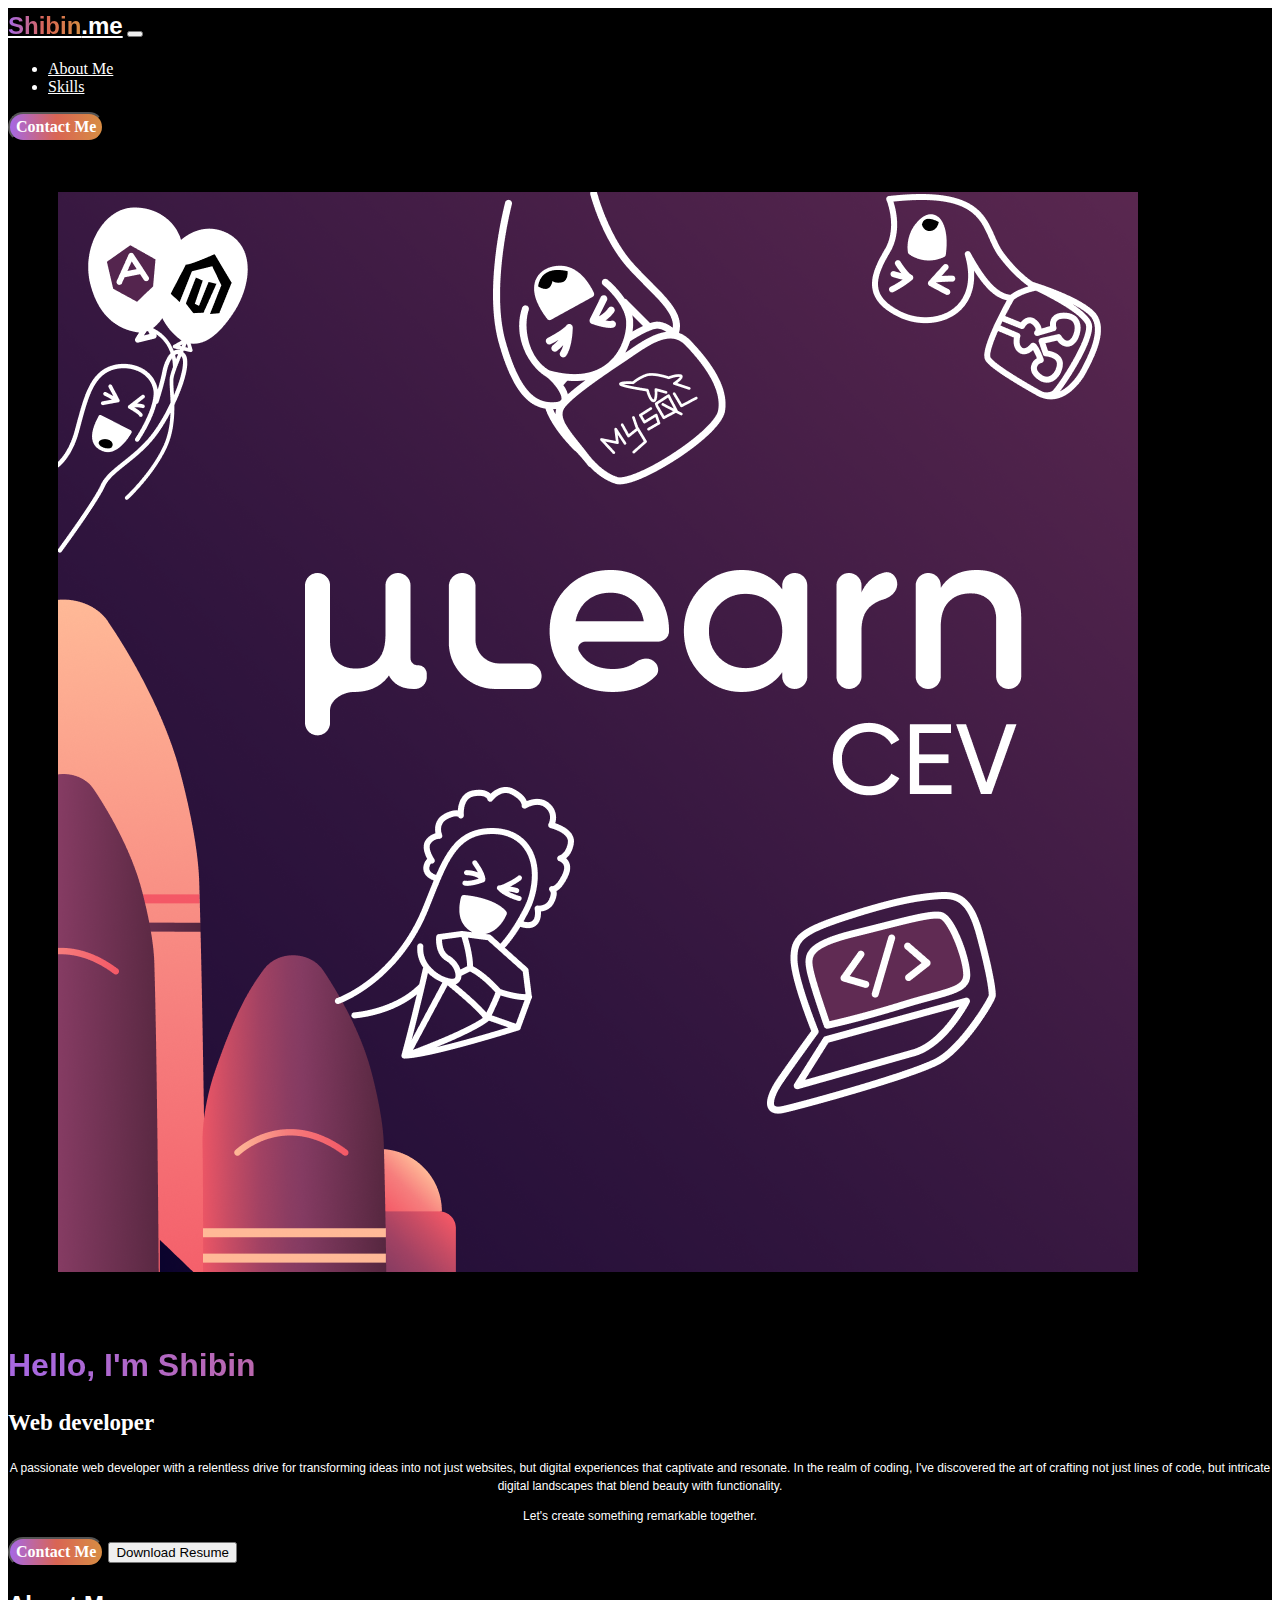
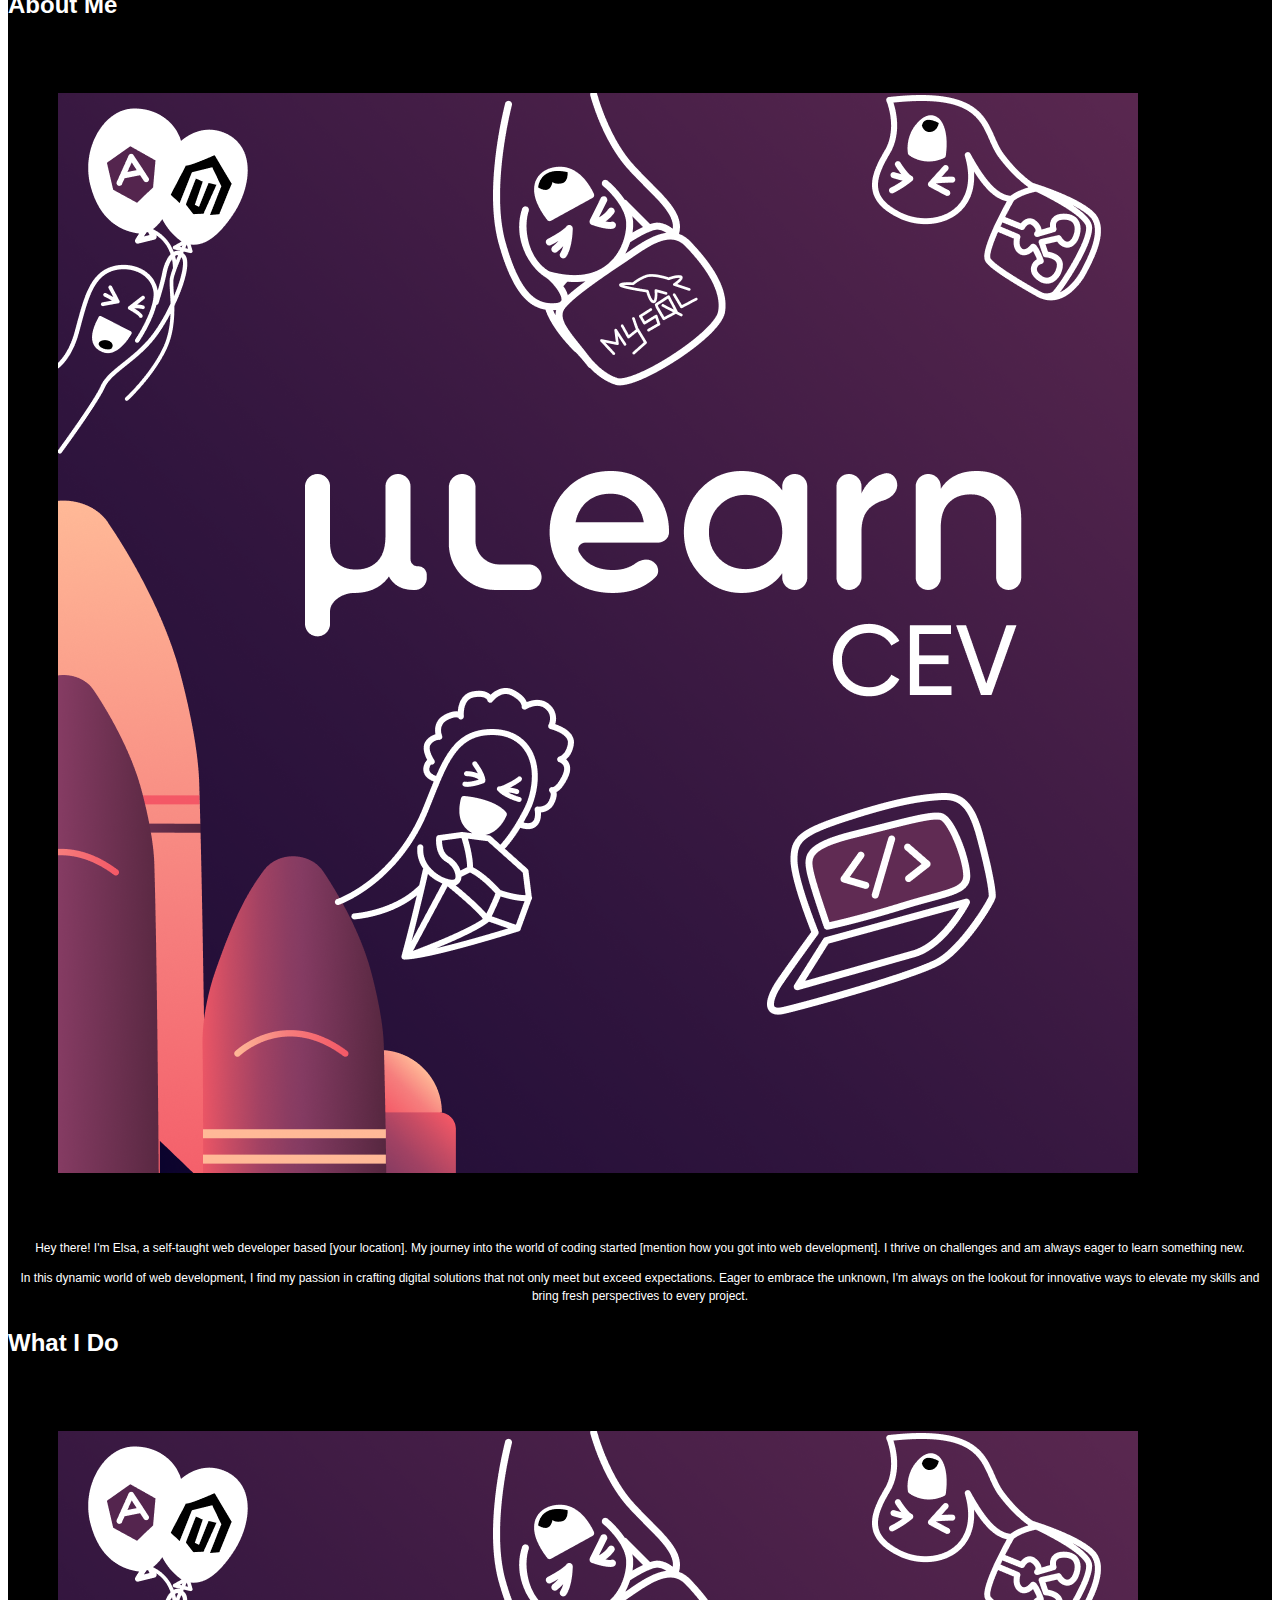
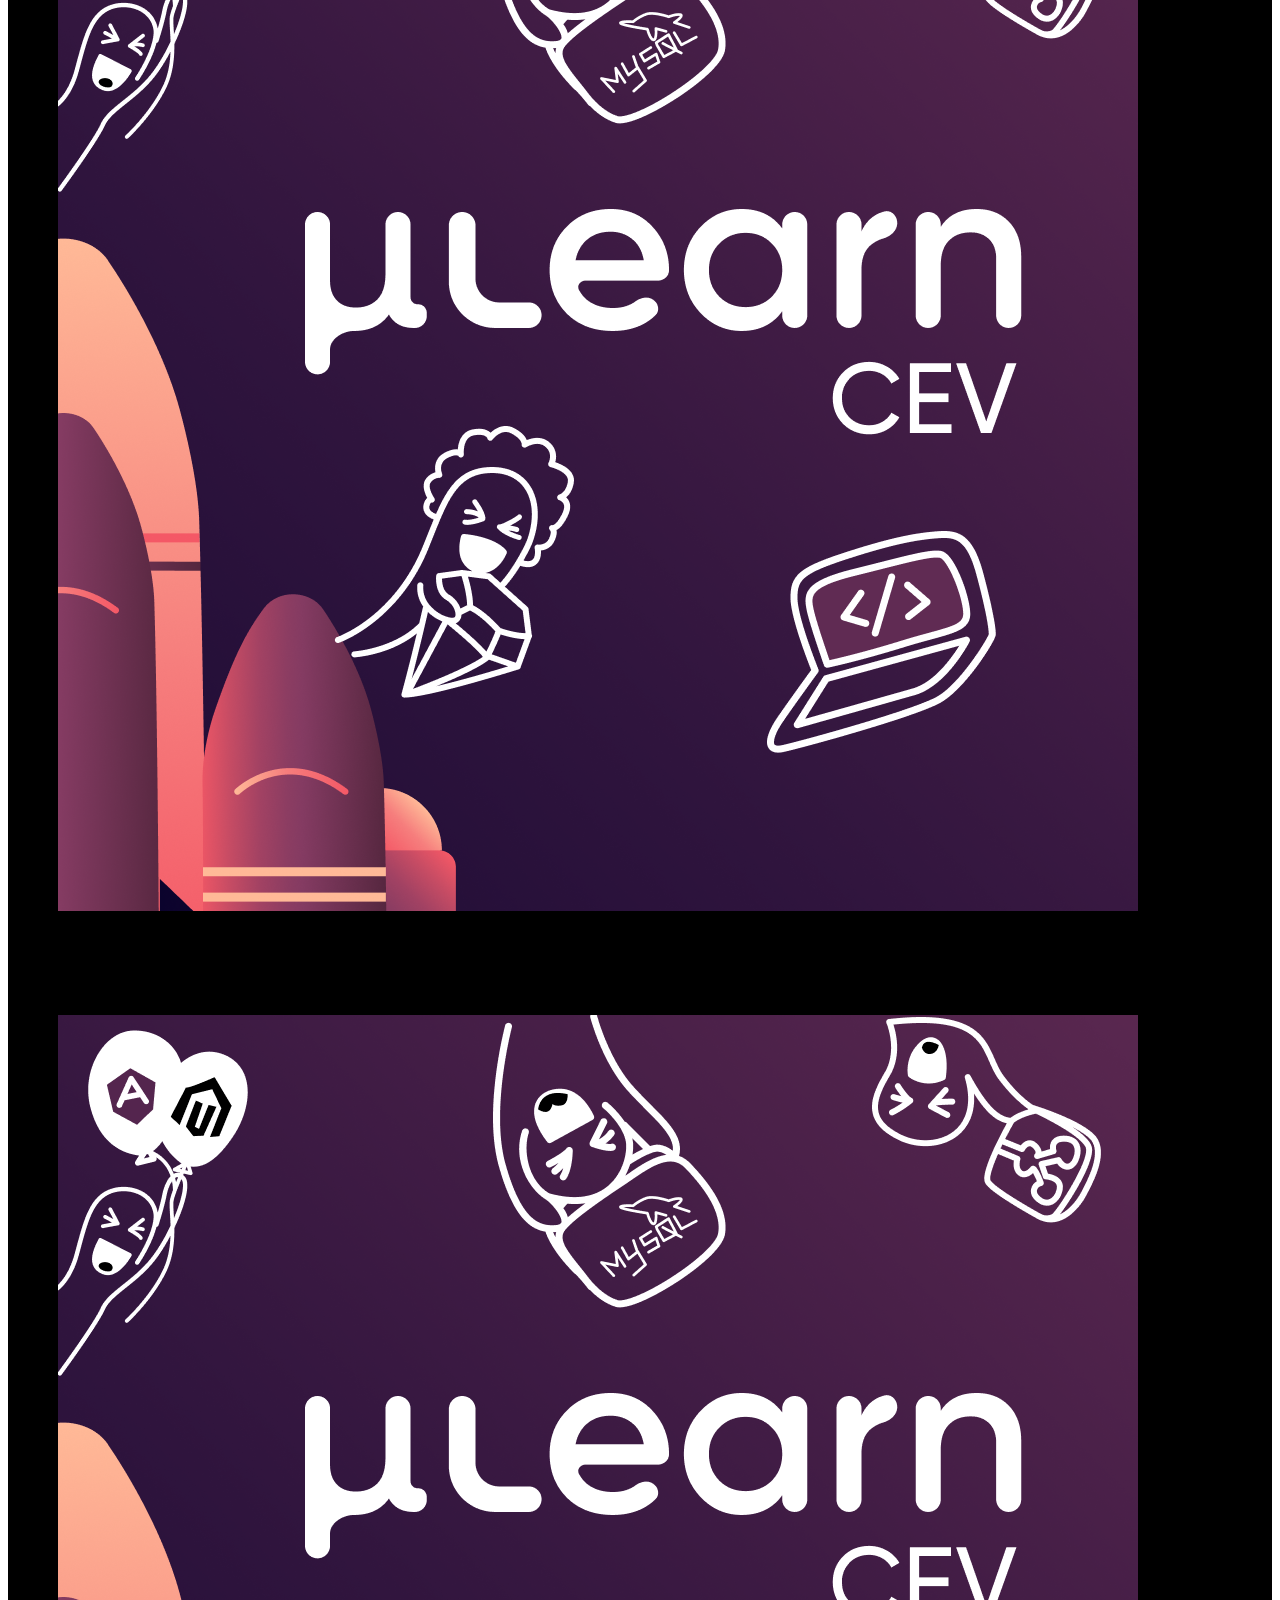
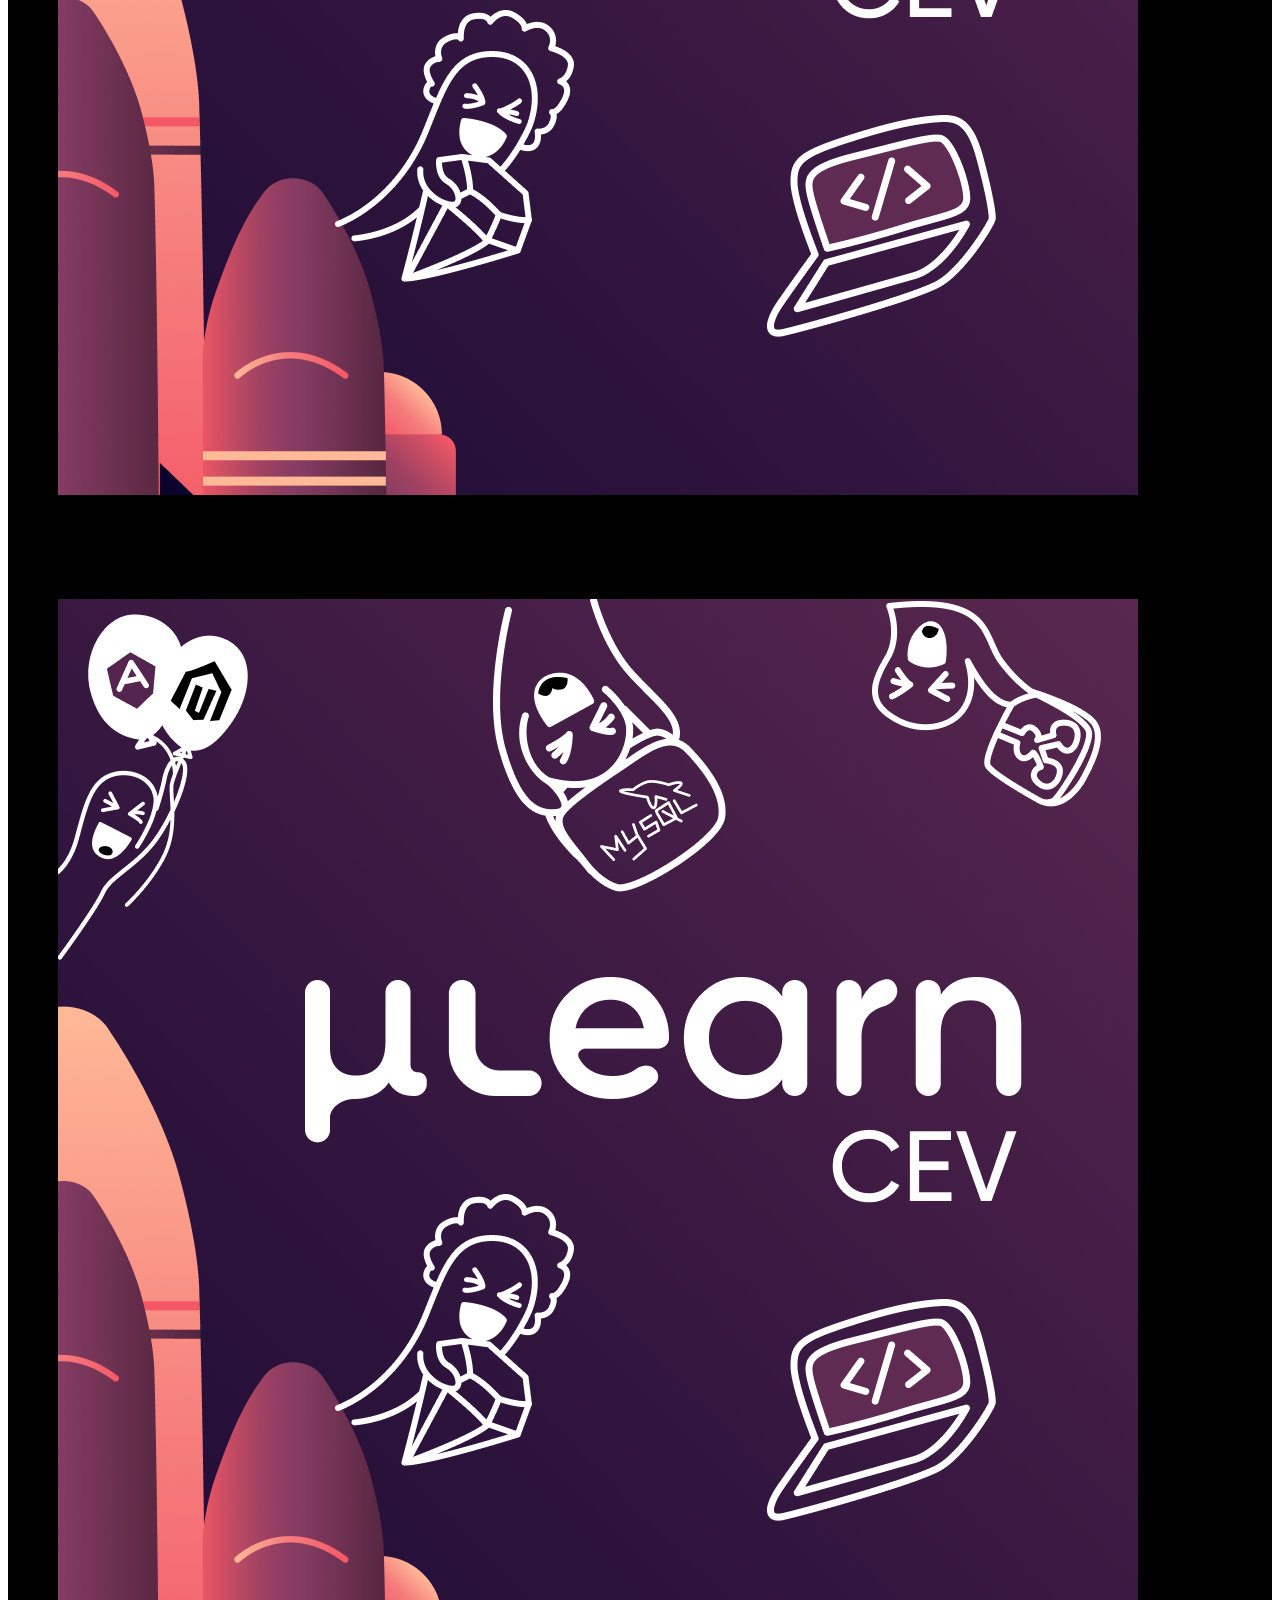
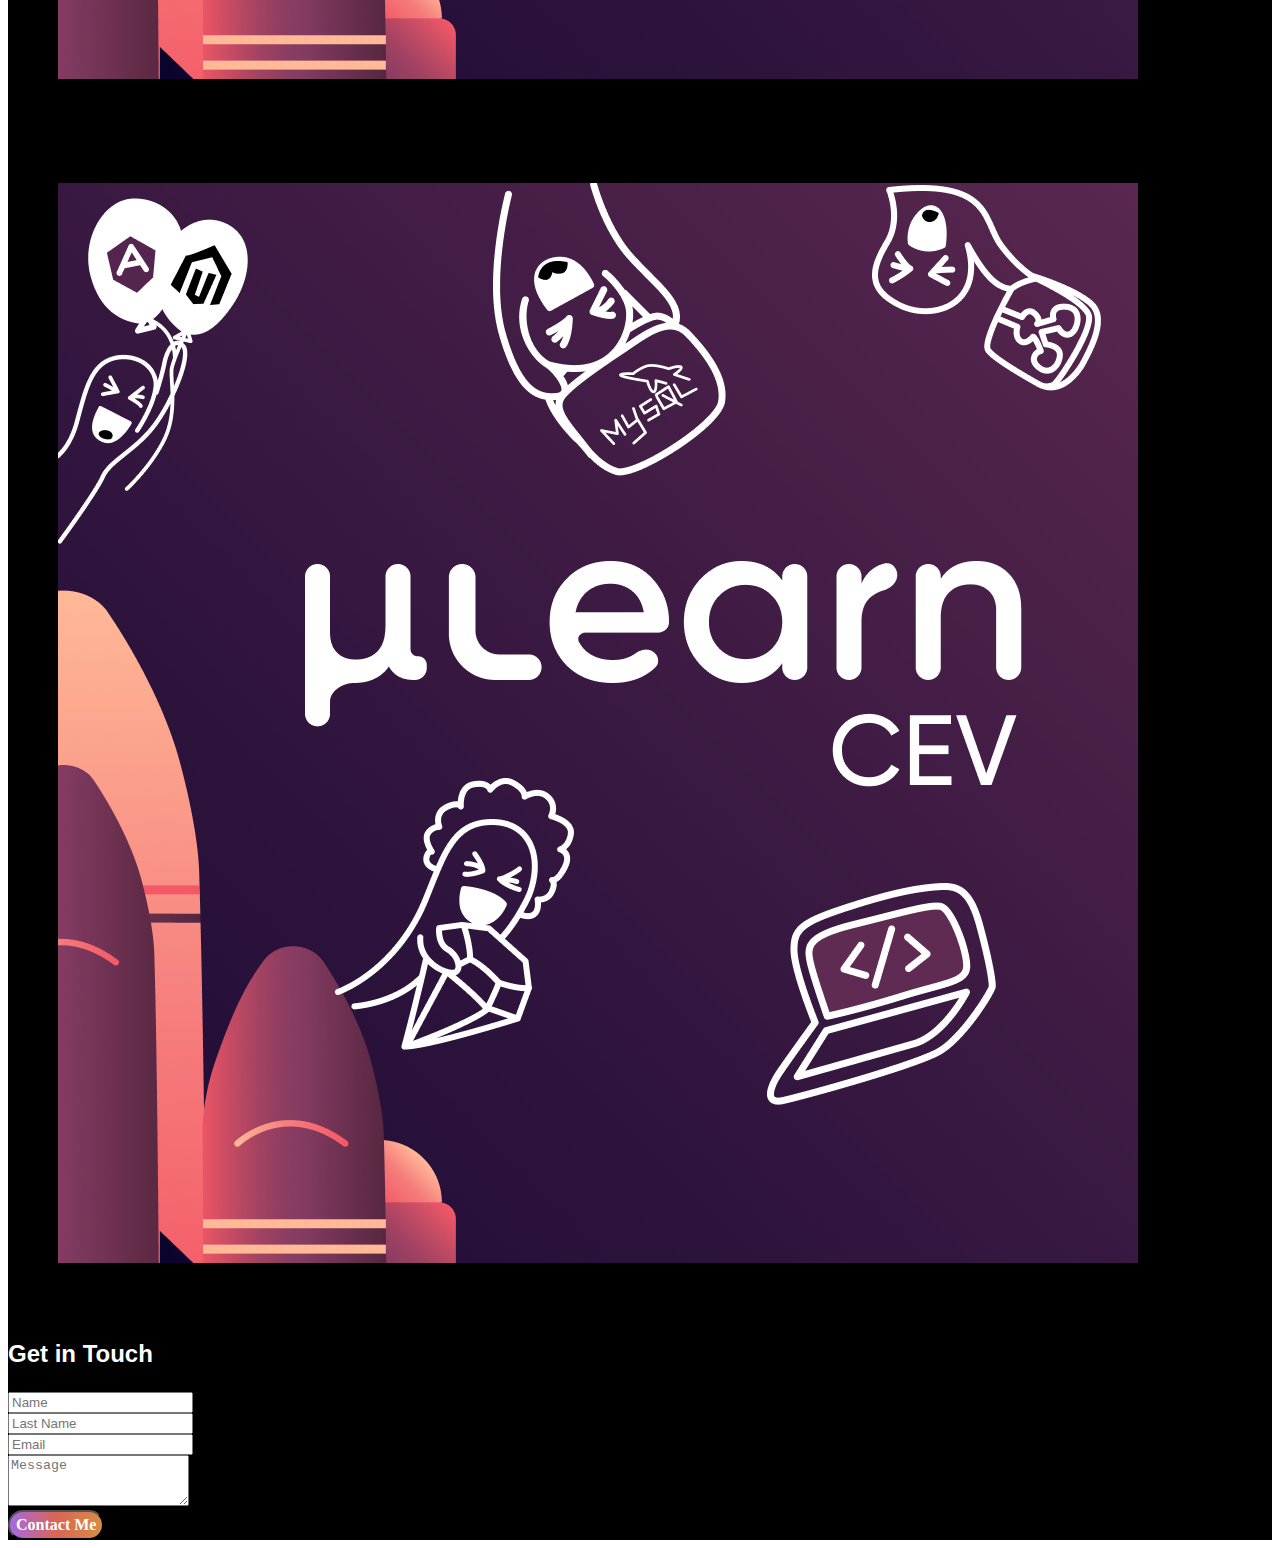
==== Project 2/index.html @ 2ce0bbd8 "Doing project" ====
<!DOCTYPE html>
<html lang="en">

<head>

  <meta charset="UTF-8">
  <meta name="viewport" content="width=device-width, initial-scale=1.0">
  <link href="https://cdn.jsdelivr.net/npm/bootstrap@5.3.2/dist/css/bootstrap.min.css" rel="stylesheet"
    integrity="sha384-T3c6CoIi6uLrA9TneNEoa7RxnatzjcDSCmG1MXxSR1GAsXEV/Dwwykc2MPK8M2HN" crossorigin="anonymous">
  <script src="https://cdn.jsdelivr.net/npm/bootstrap@5.3.2/dist/js/bootstrap.bundle.min.js"
    integrity="sha384-C6RzsynM9kWDrMNeT87bh95OGNyZPhcTNXj1NW7RuBCsyN/o0jlpcV8Qyq46cDfL"
    crossorigin="anonymous"></script>

    <link rel="stylesheet" href="style.css">

  <title>Document</title>

</head>

<body>

  <div class="container-fluid" id="mainbody" >

    <nav class="navbar navbar-expand-lg text-white" >

      <div class="container-fluid">

        <a  class="navbar-brand fontstyle" id="name" href="#"><span class="mainfont">Shibin</span>.me</a>

        <button class="navbar-toggler" type="button" data-bs-toggle="collapse" data-bs-target="#navbarCloser"
          aria-controls="navbarCloser" aria-expanded="false" aria-label="Toggle navigation">
          <span class="navbar-toggler-icon"></span>
        </button>
        
        <div class="collapse navbar-collapse d-lg-flex justify-content-end" id="navbarCloser">

          <ul class="navbar-nav ">

            <li class="nav-item">
              <a class="nav-link " aria-current="page" href="#">About Me</a>
            </li>
            <li class="nav-item">
              <a class="nav-link" href="#">Skills</a>
            </li>

          </ul>
          
          <button class="btn btn_design" type="submit">Contact Me</button>
          
        </div>
        
    </nav>

    <div class="container-fluid">

      <div class="row d-lg-flex flex-lg-row-reverse">

        <img src="pic.png" id="pic" class="rounded-4 mx-auto " alt="..." >
        
        <h1 class="text-center mainfont">Hello, I'm Shibin</h1>
        <h2 class="text-center subfont">Web developer</h2>

        <p class="parafont">
          A passionate web developer with a relentless drive for transforming ideas into not just websites, but digital experiences that captivate and resonate. In the realm of coding, I've discovered the art of crafting not just lines of code, but intricate digital landscapes that blend beauty with functionality.
        </p>

        <p class="parafont"> Let's create something remarkable together.</p>


        <div class="d-grid gap-2 col-9 mx-auto">

          <button class="btn btn_design  " type="submit">Contact Me</button>

          <button class="btn " type="submit">Download Resume</button>
    
        </div>

        <h2 class="text-center fontstyle">About Me</h2>

        <img src="pic.png" id="pic" class="rounded-4 mx-auto " alt="..." >

        <p class="parafont">
          Hey there! I'm Elsa, a self-taught web developer based [your location]. My journey into the world of coding started [mention how you got into web development]. I thrive on challenges and am always eager to learn something new.
        </p>

        <p class="parafont">
          In this dynamic world of web development, I find my passion in crafting digital solutions that not only meet but exceed expectations. Eager to embrace the unknown, I'm always on the lookout for innovative ways to elevate my skills and bring fresh perspectives to every project.
        </p>
        
        <h2 class="text-center fontstyle">What I Do</h2>

        <div>

          <img src="pic.png" id="pic" class="rounded-4 mx-auto " alt="..." >
          <img src="pic.png" id="pic" class="rounded-4 mx-auto " alt="..." >
          <img src="pic.png" id="pic" class="rounded-4 mx-auto " alt="..." >
          <img src="pic.png" id="pic" class="rounded-4 mx-auto " alt="..." >
          
          
        </div>
        
        <h2 class="text-center fontstyle">Get in Touch</h2>

        <form>
          
          <div class="mb-3">
            <input type="text" class="form-control" id="firstname" placeholder="Name">
          </div>
          <div class="mb-3">
            <input type="text" class="form-control" id="lastname" placeholder="Last Name">
          </div>
          <div class="mb-3">
            <input type="email" class="form-control" id="exampleFormControlInput1" placeholder="Email">
          </div>
          <div class="mb-3">
            <textarea class="form-control" id="exampleFormControlTextarea1" rows="3" placeholder="Message"></textarea>
          </div>
          
        </form>
        
        <div class="d-grid gap-2 col-9 mx-auto">

          <button class="btn btn_design" type="submit">Contact Me</button>
  
        </div>

      </div>
      
    </div>

  </div>

</body>

</html>
---- Project 2/style.css ----
#mainbody{
  color:white;
  background-color: black;
 
}


.nav-link{
  color: white;
}

.mainfont{
  font-family: 'Hiragino Kaku Gothic Std', sans-serif;
  font-style: normal;
  font-weight: 800;
  background: linear-gradient(90deg, #A868DF 2.32%, #D96554 50.41%, #D78B43 97.78%);
            -webkit-text-fill-color: transparent; 
            -webkit-background-clip: text; 
}

.fontstyle{
  font-family: 'Hiragino Kaku Gothic Std', sans-serif;
  font-style: normal;
  font-weight: 800;
  color: white;
  font-size: 24px;
  font-weight: 800;
  line-height: 36px;
  letter-spacing: 0em;

}

.subfont{

font-family: 'Hiragino Kaku Gothic Std';
font-style: normal;
font-weight: 800;
font-size: 23px;
line-height: 34px;

color: #FFFFFF;


}

.parafont{
  font-family:'Hiragino Kaku Gothic', Arial, Helvetica, sans-serif;
  font-size: 12px;
  font-weight: 100;
  line-height: 18px;
  letter-spacing: 0em;
  text-align: center;

}

.btn_design{




/* main */
background: linear-gradient(90deg, #A868DF 2.32%, #D96554 50.41%, #D78B43 97.78%);
border-radius: 15px;
transform: rotate(0deg);

color:white;
font-family: 'Hiragino Kaku Gothic ';
font-style: normal;
font-weight: 600;
font-size: 16px;
line-height: 24px;
/* identical to box height */


}
#pic{
  padding: 50px;
}

@media (max-width:800px) {
  
  #pic{
    width: 320px;
  }

}
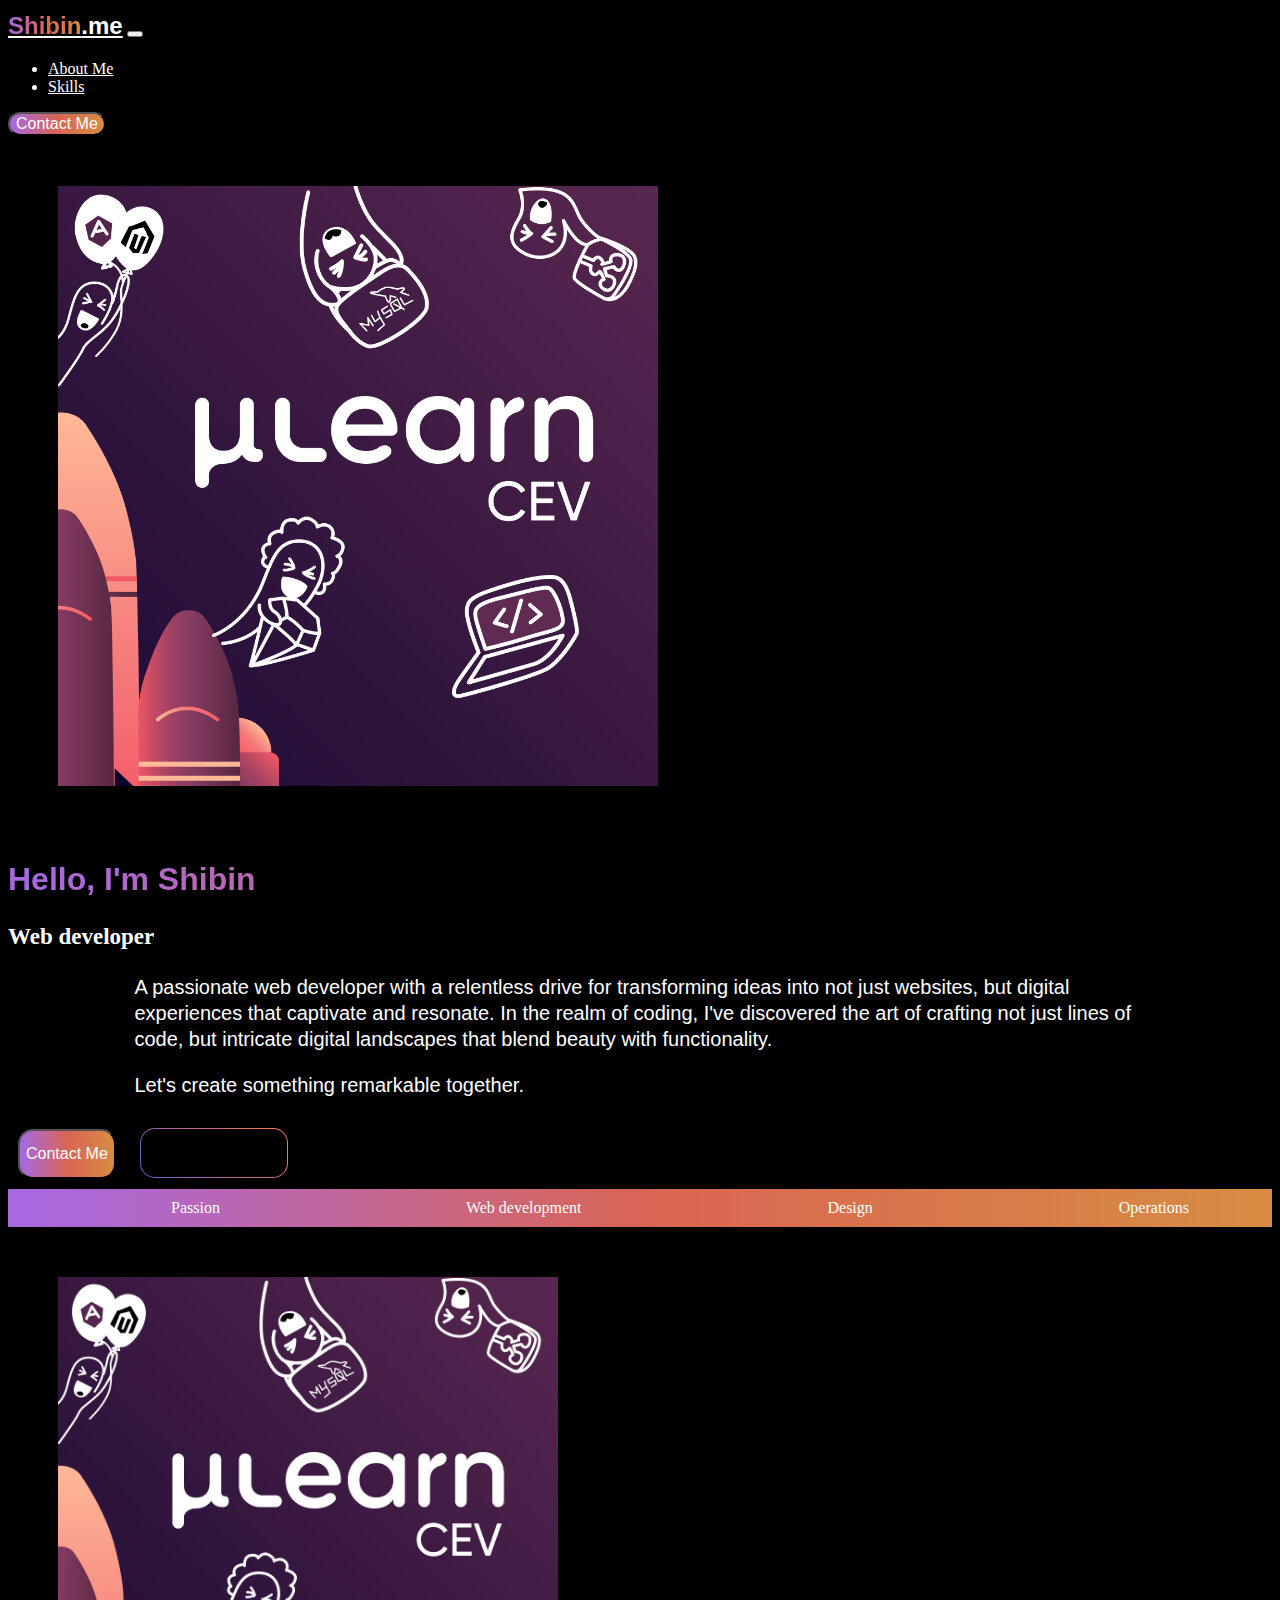
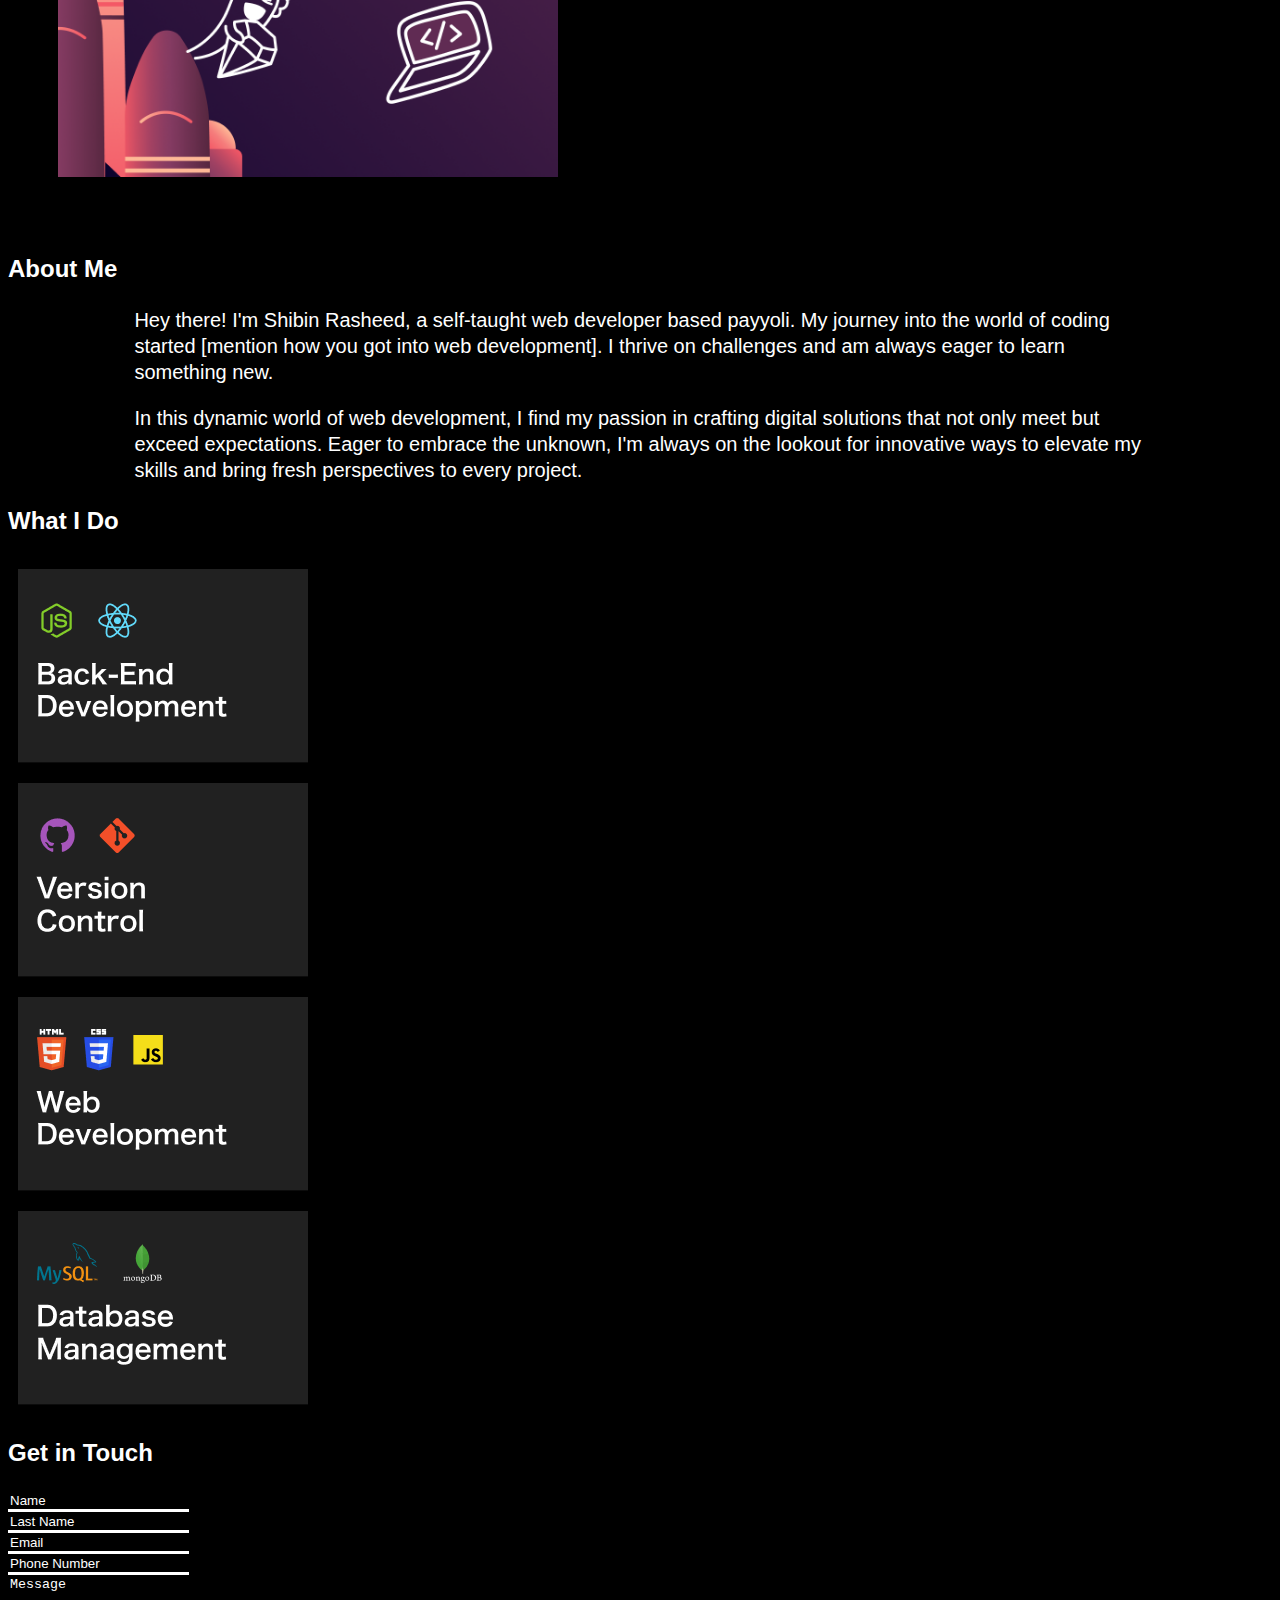
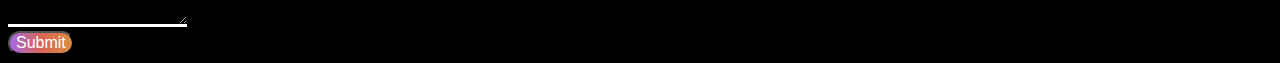
==== commit 8a3966c5: "Project 2 completed, didn't tried for perfection only completion" ====
--- a/Project 2/index.html
+++ b/Project 2/index.html
@@ -11,7 +11,7 @@
     integrity="sha384-C6RzsynM9kWDrMNeT87bh95OGNyZPhcTNXj1NW7RuBCsyN/o0jlpcV8Qyq46cDfL"
     crossorigin="anonymous"></script>
 
-    <link rel="stylesheet" href="style.css">
+  <link rel="stylesheet" href="style.css">
 
   <title>Document</title>
 
@@ -19,19 +19,19 @@
 
 <body>
 
-  <div class="container-fluid" id="mainbody" >
-
-    <nav class="navbar navbar-expand-lg text-white" >
+  <div class="container-fluid">
+
+    <nav class="navbar navbar-expand-lg text-white">
 
       <div class="container-fluid">
 
-        <a  class="navbar-brand fontstyle" id="name" href="#"><span class="mainfont">Shibin</span>.me</a>
+        <a class="navbar-brand fontstyle" id="name" href="#"><span class="mainfont">Shibin</span>.me</a>
 
         <button class="navbar-toggler" type="button" data-bs-toggle="collapse" data-bs-target="#navbarCloser"
           aria-controls="navbarCloser" aria-expanded="false" aria-label="Toggle navigation">
           <span class="navbar-toggler-icon"></span>
         </button>
-        
+
         <div class="collapse navbar-collapse d-lg-flex justify-content-end" id="navbarCloser">
 
           <ul class="navbar-nav ">
@@ -44,92 +44,167 @@
             </li>
 
           </ul>
+
+          <button class="btn btn_design" type="submit">Contact Me</button>
+
+        </div>
+
+    </nav>
+
+    <div class="container-fluid">
+
+      <div class="row d-lg-flex flex-lg-row-reverse">
+
+        <div class="row d-lg-flex flex-row-reverse">
+
+          <img src="pic.png" id="mainpic" class="rounded-4 mx-auto col-sm-12 col-lg-6" alt="...">
+
+          <div class="col-sm-12 col-lg-6 d-lg-flex flex-lg-column justify-content-center -items-center">
+
+            <h1 class=" text-center  mainfont">Hello, I'm Shibin</h1>
+            <h2 class="text-center subfont ">Web developer</h2>
+            <div>
+              <p class="parafont ">
+                A passionate web developer with a relentless drive for transforming ideas into not just websites, but
+                digital experiences that captivate and resonate. In the realm of coding, I've discovered the art of
+                crafting
+                not just lines of code, but intricate digital landscapes that blend beauty with functionality.
+              </p>
+              <p class="parafont"> Let's create something remarkable together.</p>
+
+              <div class="col d-flex flex-lg-row justify-content-center flex-column align-items-center">
+
+                <button class="btn btn_design btn_shaping col-4 " type="submit">Contact Me</button>
+
+                <button class="btn  btn_resume text-white btn_shaping col-4" type="submit">Download Resume 
+                  <span class="dwnld_btn">
+
+                    <svg xmlns="http://www.w3.org/2000/svg" width="16" height="16" fill="currentColor" class="bi bi-download downIconPad" viewBox="0 0 16 16">
+                      <path  d="M.5 9.9a.5.5 0 0 1 .5.5v2.5a1 1 0 0 0 1 1h12a1 1 0 0 0 1-1v-2.5a.5.5 0 0 1 1 0v2.5a2 2 0 0 1-2 2H2a2 2 0 0 1-2-2v-2.5a.5.5 0 0 1 .5-.5" />
+                      <path d="M7.646 11.854a.5.5 0 0 0 .708 0l3-3a.5.5 0 0 0-.708-.708L8.5 10.293V1.5a.5.5 0 0 0-1 0v8.793L5.354 8.146a.5.5 0 1 0-.708.708l3 3z" />
+                    </svg>
+                    
+                  </span>
+                </button>
+
+              </div>
+
+            </div>
+
+
+          </div>
+
+
+
+        </div>
+
+
+
+
+
+      </div>
+
+
+      <div class="strip marquee ">
+
+        <ul class="marquee_content scroll">
+          <li>Passion</li>
+          <li>Web development</li>
+          <li>Design</li>
+          <li>Operations</li>
+        </ul>
+
+        <ul class="marquee_content scroll" aria-hidden="true">
+          <li>Passion</li>
+          <li>Web development</li>
+          <li>Design</li>
+          <li>Operations</li>
+        </ul>
+        
+      </div>
+
+
+      
+
+      <div class="row d-lg-flex flex-row">
+
+        <img src="pic.png" id="secondpic" class="rounded-4  mx-auto col-sm-12 col-lg-6 d-flex flex-lg-row " alt="...">
+
+        <div class="col-sm-12 col-lg-6 d-lg-flex flex-lg-column justify-content-center ">
+        
+          <h2 class=" text-center  fontstyle col-sm-12 ">About Me</h2>
+
+        <p class="parafont">
           
-          <button class="btn btn_design" type="submit">Contact Me</button>
+          Hey there! I'm Shibin Rasheed, a self-taught web developer based payyoli. My journey into the world of coding
+          started [mention how you got into web development]. I thrive on challenges and am always eager to learn
+          something new.
+        </p>
+  
+        <p class="parafont">
+          In this dynamic world of web development, I find my passion in crafting digital solutions that not only meet
+          but exceed expectations. Eager to embrace the unknown, I'm always on the lookout for innovative ways to
+          elevate my skills and bring fresh perspectives to every project.
+        </p>
+        
+        </div>
+        
+      </div>
+
+      
+
+      <h2 class=" my-3 fontstyle">What I Do</h2>
+
+      <div class="row">
+
+        <img src="2.png" class="col-sm-12 col-md-6 col-lg-3 rounded-4 center_img" alt="...">
+        <img src="3.png" class="col-sm-12 col-md-6 col-lg-3 rounded-4 center_img" alt="...">
+        <img src="1.png" class="col-sm-12 col-md-6 col-lg-3 rounded-4 center_img" alt="...">
+        <img src="4.png" class="col-sm-12 col-md-6 col-lg-3 rounded-4 center_img" alt="...">
+
+
+      </div>
+
+      <h2 class=" my-4 fontstyle">Get in Touch</h2>
+
+      <form id="theform">
+
+        <div class="row">
+
+          <div class="mb-3 col-lg-6 col-12 ">
+            <input type="text" class=" form-control form_style" id="firstname" placeholder="Name">
+          </div>
+          <div class="mb-3 col-lg-6 col-12">
+            <input type="text" class=" form-control form_style" id="lastname" placeholder="Last Name">
+          </div>
+          <div class="mb-3 col-lg-6 col-12">
+            <input type="email" class=" form-control form_style" id="exampleFormControlInput1" placeholder="Email">
+          </div>
+          <div class="mb-3 col-lg-6 col-12">
+            <input type="digit" class=" form-control form_style" id="exampleFormControlInput1" placeholder="Phone Number">
+          </div>
+          <div class="mb-3">
+            <textarea class=" form-control form_style" id="exampleFormControlTextarea1" rows="3" placeholder="Message"></textarea>
+          </div>
+  
           
         </div>
-        
-    </nav>
-
-    <div class="container-fluid">
-
-      <div class="row d-lg-flex flex-lg-row-reverse">
-
-        <img src="pic.png" id="pic" class="rounded-4 mx-auto " alt="..." >
-        
-        <h1 class="text-center mainfont">Hello, I'm Shibin</h1>
-        <h2 class="text-center subfont">Web developer</h2>
-
-        <p class="parafont">
-          A passionate web developer with a relentless drive for transforming ideas into not just websites, but digital experiences that captivate and resonate. In the realm of coding, I've discovered the art of crafting not just lines of code, but intricate digital landscapes that blend beauty with functionality.
-        </p>
-
-        <p class="parafont"> Let's create something remarkable together.</p>
-
-
-        <div class="d-grid gap-2 col-9 mx-auto">
-
-          <button class="btn btn_design  " type="submit">Contact Me</button>
-
-          <button class="btn " type="submit">Download Resume</button>
-    
-        </div>
-
-        <h2 class="text-center fontstyle">About Me</h2>
-
-        <img src="pic.png" id="pic" class="rounded-4 mx-auto " alt="..." >
-
-        <p class="parafont">
-          Hey there! I'm Elsa, a self-taught web developer based [your location]. My journey into the world of coding started [mention how you got into web development]. I thrive on challenges and am always eager to learn something new.
-        </p>
-
-        <p class="parafont">
-          In this dynamic world of web development, I find my passion in crafting digital solutions that not only meet but exceed expectations. Eager to embrace the unknown, I'm always on the lookout for innovative ways to elevate my skills and bring fresh perspectives to every project.
-        </p>
-        
-        <h2 class="text-center fontstyle">What I Do</h2>
-
-        <div>
-
-          <img src="pic.png" id="pic" class="rounded-4 mx-auto " alt="..." >
-          <img src="pic.png" id="pic" class="rounded-4 mx-auto " alt="..." >
-          <img src="pic.png" id="pic" class="rounded-4 mx-auto " alt="..." >
-          <img src="pic.png" id="pic" class="rounded-4 mx-auto " alt="..." >
-          
-          
-        </div>
-        
-        <h2 class="text-center fontstyle">Get in Touch</h2>
-
-        <form>
-          
-          <div class="mb-3">
-            <input type="text" class="form-control" id="firstname" placeholder="Name">
-          </div>
-          <div class="mb-3">
-            <input type="text" class="form-control" id="lastname" placeholder="Last Name">
-          </div>
-          <div class="mb-3">
-            <input type="email" class="form-control" id="exampleFormControlInput1" placeholder="Email">
-          </div>
-          <div class="mb-3">
-            <textarea class="form-control" id="exampleFormControlTextarea1" rows="3" placeholder="Message"></textarea>
-          </div>
-          
-        </form>
-        
-        <div class="d-grid gap-2 col-9 mx-auto">
-
-          <button class="btn btn_design" type="submit">Contact Me</button>
-  
-        </div>
-
-      </div>
-      
+      </form>
+
+      <div class="d-grid  col-3 mx-auto">
+
+        <button class="btn btn_design" type="submit">Submit</button>
+
+      </div>
+
     </div>
 
+    <!-- <img class="" src="copyright.png"> -->
+
   </div>
 
+  </div>
+
 </body>
 
 </html>--- a/Project 2/style.css
+++ b/Project 2/style.css
@@ -1,24 +1,29 @@
-#mainbody{
-  color:white;
-  background-color: black;
- 
+body{
+    color: white;
+    background-color: black;
+  
 }
 
-
-.nav-link{
+.nav-link {
   color: white;
 }
 
-.mainfont{
+.mainfont {
   font-family: 'Hiragino Kaku Gothic Std', sans-serif;
   font-style: normal;
   font-weight: 800;
-  background: linear-gradient(90deg, #A868DF 2.32%, #D96554 50.41%, #D78B43 97.78%);
-            -webkit-text-fill-color: transparent; 
-            -webkit-background-clip: text; 
+  background: linear-gradient(
+    90deg,
+    #a868df 2.32%,
+    #d96554 50.41%,
+    #d78b43 97.78%
+  );
+  -webkit-text-fill-color: transparent;
+  -webkit-background-clip: text;
+  padding: inherit  ;
 }
 
-.fontstyle{
+.fontstyle {
   font-family: 'Hiragino Kaku Gothic Std', sans-serif;
   font-style: normal;
   font-weight: 800;
@@ -27,61 +32,162 @@
   font-weight: 800;
   line-height: 36px;
   letter-spacing: 0em;
+}
+
+.subfont {
+  font-family: 'Hiragino Kaku Gothic Std';
+  font-style: normal;
+  font-weight: 800;
+  font-size: 23px;
+  line-height: 34px;
+
+  color: #ffffff;
+}
+
+
+
+.btn_design {
+  /* main */
+  background: linear-gradient(
+    90deg,
+    #a868df 2.32%,
+    #d96554 50.41%,
+    #d78b43 97.78%
+  );
+  border-radius: 15px;
+  transform: rotate(0deg);
+
+  color: white;
+  font-family: 'Arial';
+  font-style: normal;
+  font-weight: 400;
+  font-size: 16px;
+}
+
+.btn_resume {
+  border-radius: 15px;
+  background: linear-gradient(#000, #000) padding-box,
+    linear-gradient(45deg, slateblue, coral) border-box;
+  border: 1px solid transparent;
+  border-radius: 15px;
+  margin-bottom: 20px;
+}
+
+.btn_shaping{
+  margin: 10px ;
+  max-width: 35vb;
+  height: 50px;
+}
+
+.downIconPad{
+  padding-left: 2px;
+}
+
+.center_img{
+
+  padding: 10px;
+  display: flex;
+  justify-content: center;
 
 }
 
-.subfont{
+#mainpic {
+  padding: 50px;
+  max-width: 600px;
+}
 
-font-family: 'Hiragino Kaku Gothic Std';
-font-style: normal;
-font-weight: 800;
-font-size: 23px;
-line-height: 34px;
+#secondpic {
+  max-width: 500px;
+  margin: 50px;
+}
+.parafont {
+  font-family: 'Hiragino Kaku Gothic', Arial, Helvetica, sans-serif;
+  font-size: 20px;
+  font-weight: 100;
+  line-height: 26px;
+  letter-spacing: 0em;
+  text-align: start;
+  padding: 0px 10%;
+}
 
-color: #FFFFFF;
+.strip{
+  
+  background: linear-gradient(
+    90deg,
+    #a868df 2.32%,
+    #d96554 50.41%,
+    #d78b43 97.78%
+  );
 
 
 }
 
-.parafont{
-  font-family:'Hiragino Kaku Gothic', Arial, Helvetica, sans-serif;
-  font-size: 12px;
-  font-weight: 100;
-  line-height: 18px;
-  letter-spacing: 0em;
-  text-align: center;
+.marquee {
+  --gap : 1 rem;
+  display: flex;
+  
+  overflow: hidden;
+  user-select: none;
+  gap: var(--gap);
 
 }
 
-.btn_design{
-
-
-
-
-/* main */
-background: linear-gradient(90deg, #A868DF 2.32%, #D96554 50.41%, #D78B43 97.78%);
-border-radius: 15px;
-transform: rotate(0deg);
-
-color:white;
-font-family: 'Hiragino Kaku Gothic ';
-font-style: normal;
-font-weight: 600;
-font-size: 16px;
-line-height: 24px;
-/* identical to box height */
-
-
-}
-#pic{
-  padding: 50px;
-}
-
-@media (max-width:800px) {
+.marquee_content{
   
-  #pic{
-    width: 320px;
-  }
+  display: flex;
+  flex-shrink: 0;
+  justify-content: space-around;
+  height: inherit;
+  min-width: 100%;
+  gap:var(--gap);
+  list-style-type: none;
+  margin: 10px 0px;
 
 }
 
+#theform .form_style{
+  color: white;
+}
+
+#theform .form_style::placeholder{
+  color: white;
+  opacity: 1;
+}
+#theform .form_style:focus{
+  color: white;
+  opacity: 1;
+  background-color: #000;
+  border: none;
+  border-bottom: solid white;
+}
+.form_style{
+  
+  background-color: #000;
+  border: none;
+  border-bottom: solid white;
+}
+
+::placeholder{
+  color: white;
+  opacity: 1;
+}
+
+@media (max-width: 800px) {
+  #pic {
+    width: 320px;
+  }
+}
+
+
+@keyframes scroll{
+  from{
+    transform: translateX(0);
+  }
+  to{
+    transform: translateX(calc(-100% - 1rem) );
+  }
+}
+
+.scroll{
+  animation: scroll 10s linear infinite;
+}